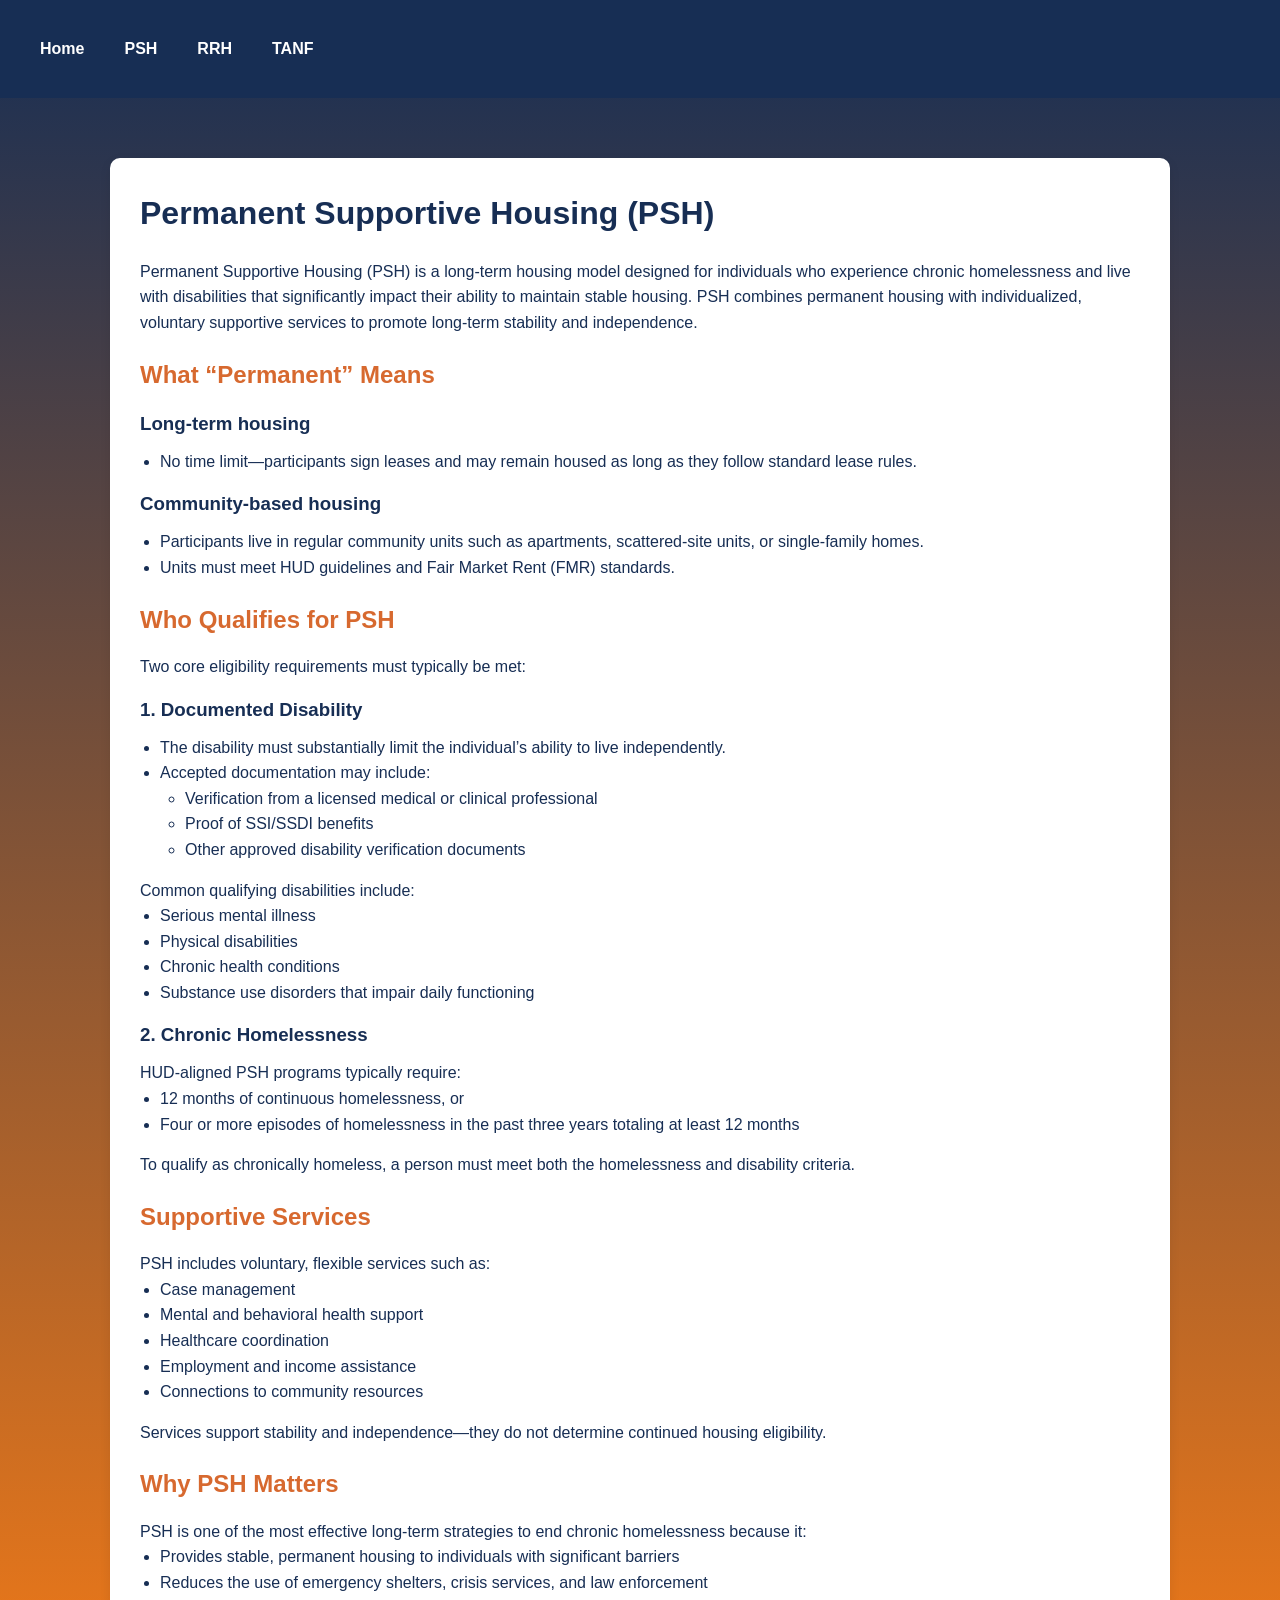
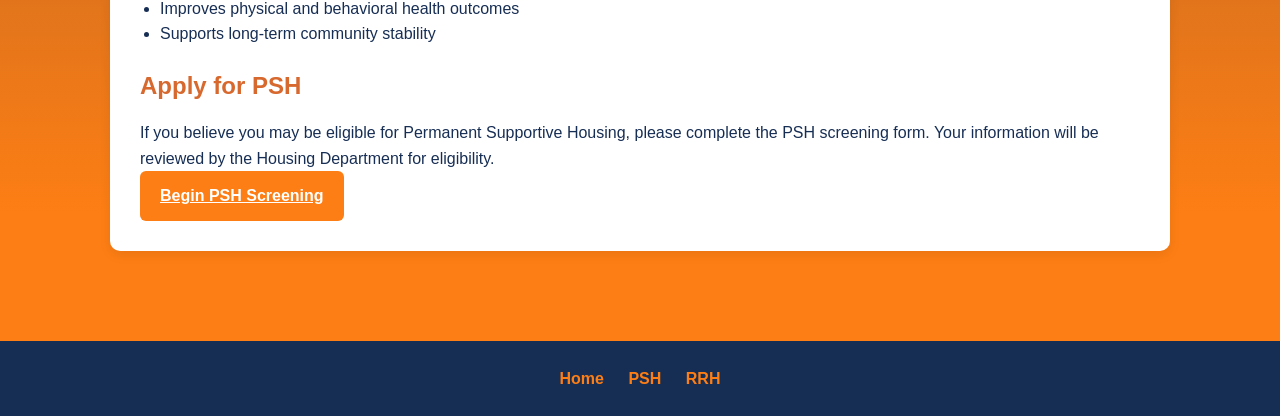
==== PSH.html @ 9a1a0d27 "upload one" ====
<!DOCTYPE html>
<html lang="en">
<head>
    <meta charset="UTF-8" />
    <meta name="viewport" content="width=device-width, initial-scale=1.0" />
    <title>Permanent Supportive Housing (PSH)</title>
    <link rel="stylesheet" href="styles.css" />
</head>

<body>

<!-- NAVIGATION -->
<nav>
    <a href="index.html">Home</a>
    <a href="PSH.html">PSH</a>
    <a href="RRH.html">RRH</a>
    <a href="TANF.html">TANF</a>
</nav>

<div class="container">

    <div class="card">

        <h1>Permanent Supportive Housing (PSH)</h1>

        <p>
            Permanent Supportive Housing (PSH) is a long‑term housing model designed for individuals 
            who experience chronic homelessness and live with disabilities that significantly impact 
            their ability to maintain stable housing. PSH combines permanent housing with individualized, 
            voluntary supportive services to promote long‑term stability and independence.
        </p>

        <h2>What “Permanent” Means</h2>

        <h3>Long‑term housing</h3>
        <ul>
            <li>No time limit—participants sign leases and may remain housed as long as they follow standard lease rules.</li>
        </ul>

        <h3>Community‑based housing</h3>
        <ul>
            <li>Participants live in regular community units such as apartments, scattered‑site units, or single‑family homes.</li>
            <li>Units must meet HUD guidelines and Fair Market Rent (FMR) standards.</li>
        </ul>

        <h2>Who Qualifies for PSH</h2>
        <p>Two core eligibility requirements must typically be met:</p>

        <h3>1. Documented Disability</h3>
        <ul>
            <li>The disability must substantially limit the individual’s ability to live independently.</li>
            <li>Accepted documentation may include:</li>
            <ul>
                <li>Verification from a licensed medical or clinical professional</li>
                <li>Proof of SSI/SSDI benefits</li>
                <li>Other approved disability verification documents</li>
            </ul>
        </ul>

        <p>Common qualifying disabilities include:</p>
        <ul>
            <li>Serious mental illness</li>
            <li>Physical disabilities</li>
            <li>Chronic health conditions</li>
            <li>Substance use disorders that impair daily functioning</li>
        </ul>

        <h3>2. Chronic Homelessness</h3>
        <p>HUD-aligned PSH programs typically require:</p>
        <ul>
            <li>12 months of continuous homelessness, or</li>
            <li>Four or more episodes of homelessness in the past three years totaling at least 12 months</li>
        </ul>
        <p>
            To qualify as chronically homeless, a person must meet both the homelessness and disability criteria.
        </p>

        <h2>Supportive Services</h2>
        <p>PSH includes voluntary, flexible services such as:</p>
        <ul>
            <li>Case management</li>
            <li>Mental and behavioral health support</li>
            <li>Healthcare coordination</li>
            <li>Employment and income assistance</li>
            <li>Connections to community resources</li>
        </ul>
        <p>
            Services support stability and independence—they do not determine continued housing eligibility.
        </p>

        <h2>Why PSH Matters</h2>
        <p>PSH is one of the most effective long‑term strategies to end chronic homelessness because it:</p>
        <ul>
            <li>Provides stable, permanent housing to individuals with significant barriers</li>
            <li>Reduces the use of emergency shelters, crisis services, and law enforcement</li>
            <li>Improves physical and behavioral health outcomes</li>
            <li>Supports long‑term community stability</li>
        </ul>

        <h2>Apply for PSH</h2>
        <p>
            If you believe you may be eligible for Permanent Supportive Housing, please complete the PSH screening form. 
            Your information will be reviewed by the Housing Department for eligibility.
        </p>

        <p><a href="pshscreening.html" class="submit-btn" style="display:inline-block;">Begin PSH Screening</a></p>

    </div>
</div>

<!-- FOOTER -->
<footer>
    <div class="footer-links">
        <a href="index.html">Home</a>
        <a href="PSH.html">PSH</a>
        <a href="RRH.html">RRH</a>
        <a href="TANF
---- styles.css ----
* {
    margin: 0;
    padding: 0;
    box-sizing: border-box;
}

 body {
    font-family: 'Inter', 'Roboto', 'Open Sans', sans-serif;
    background: linear-gradient(to bottom, #172e54 0%, rgb(253, 126, 20)90%);
    color: #172e54;
    line-height: 1.6;
    
}


.container {
    max-width: 1100px;
    margin: 40px auto;
    padding: 20px;
}


nav {
    width: 100%;
    display: flex;
    background: #172e54;
    border: 20px bottom rgb(253, 126, 20);
    padding:  20px;
    text-align: center;
}

nav a {
    color: white;
    padding: 16px 20px;
    text-decoration: none;
    font-weight: 600;
    transition: 0.2s;
}

nav a:hover {
    background: rgb(253, 126, 20);
}


.card {
    background: #ffffff;
    padding: 30px;
    border-radius: 10px;
    margin-bottom: 30px;
    box-shadow: 0 4px 12px rgba(0,0,0,0.08);
}


h1 {
    color: #172e54;
    margin-bottom: 20px;
    font-size: 2rem;
}

h2 {
    color: rgba(215, 105, 47, 1);
    margin-bottom: 15px;
    margin-top: 20px;
}

h3 {
    color: #172e54;
    margin: 15px 0 10px;
}


ul {
    margin-left: 20px;
    margin-bottom: 15px;
}

ul ul {
    margin-left: 25px;
}


form {
    background: #fff;
    padding: 25px;
    border-radius: 10px;
    box-shadow: 0 4px 12px rgba(0,0,0,0.08);
}

.form-group {
    margin-bottom: 20px;
}

label {
    font-weight: 600;
    display: block;
    margin-bottom: 5px;
}

input, select, textarea {
    width: 100%;
    padding: 10px;
    border: 1px solid #c9c9c9;
    border-radius: 6px;
    font-size: 1rem;
}

textarea {
    min-height: 110px;
}

.radio-group, .checkbox-group {
    display: flex;
    flex-direction: column;
    gap: 8px;
}

.submit-btn {
    background: rgb(253,126,20);
    color: white;
    padding: 12px 20px;
    border: none;
    border-radius: 6px;
    font-size: 1rem;
    cursor: pointer;
    font-weight: bold;
    transition: 0.2s;
}

.submit-btn:hover {
    background: rgba(215,105,47,1);
}


.success-message {
    display: none;
    background: rgb(231,154,9);
    color: white;
    padding: 15px;
    margin-top: 20px;
    border-radius: 6px;
    font-weight: bold;
}


footer {
    background: #172e54;
    color: white;
    text-align: center;
    padding: 25px 15px;
    margin-top: 40px;
}

footer .footer-links a {
    color: rgb(253,126,20);
    margin: 0 10px;
    text-decoration: none;
    font-weight: 600;
}

footer .footer-links a:hover {
    color: rgb(231,154,9);
}

footer p {
    margin-top: 15px;
    font-size: 0.9rem;
}


@media (max-width: 700px) {
    .container {
        margin: 40px;
    }

    nav {
        flex-direction: column;
    }

    nav a {
        padding: 25px;
        text-align: center;
    }
}
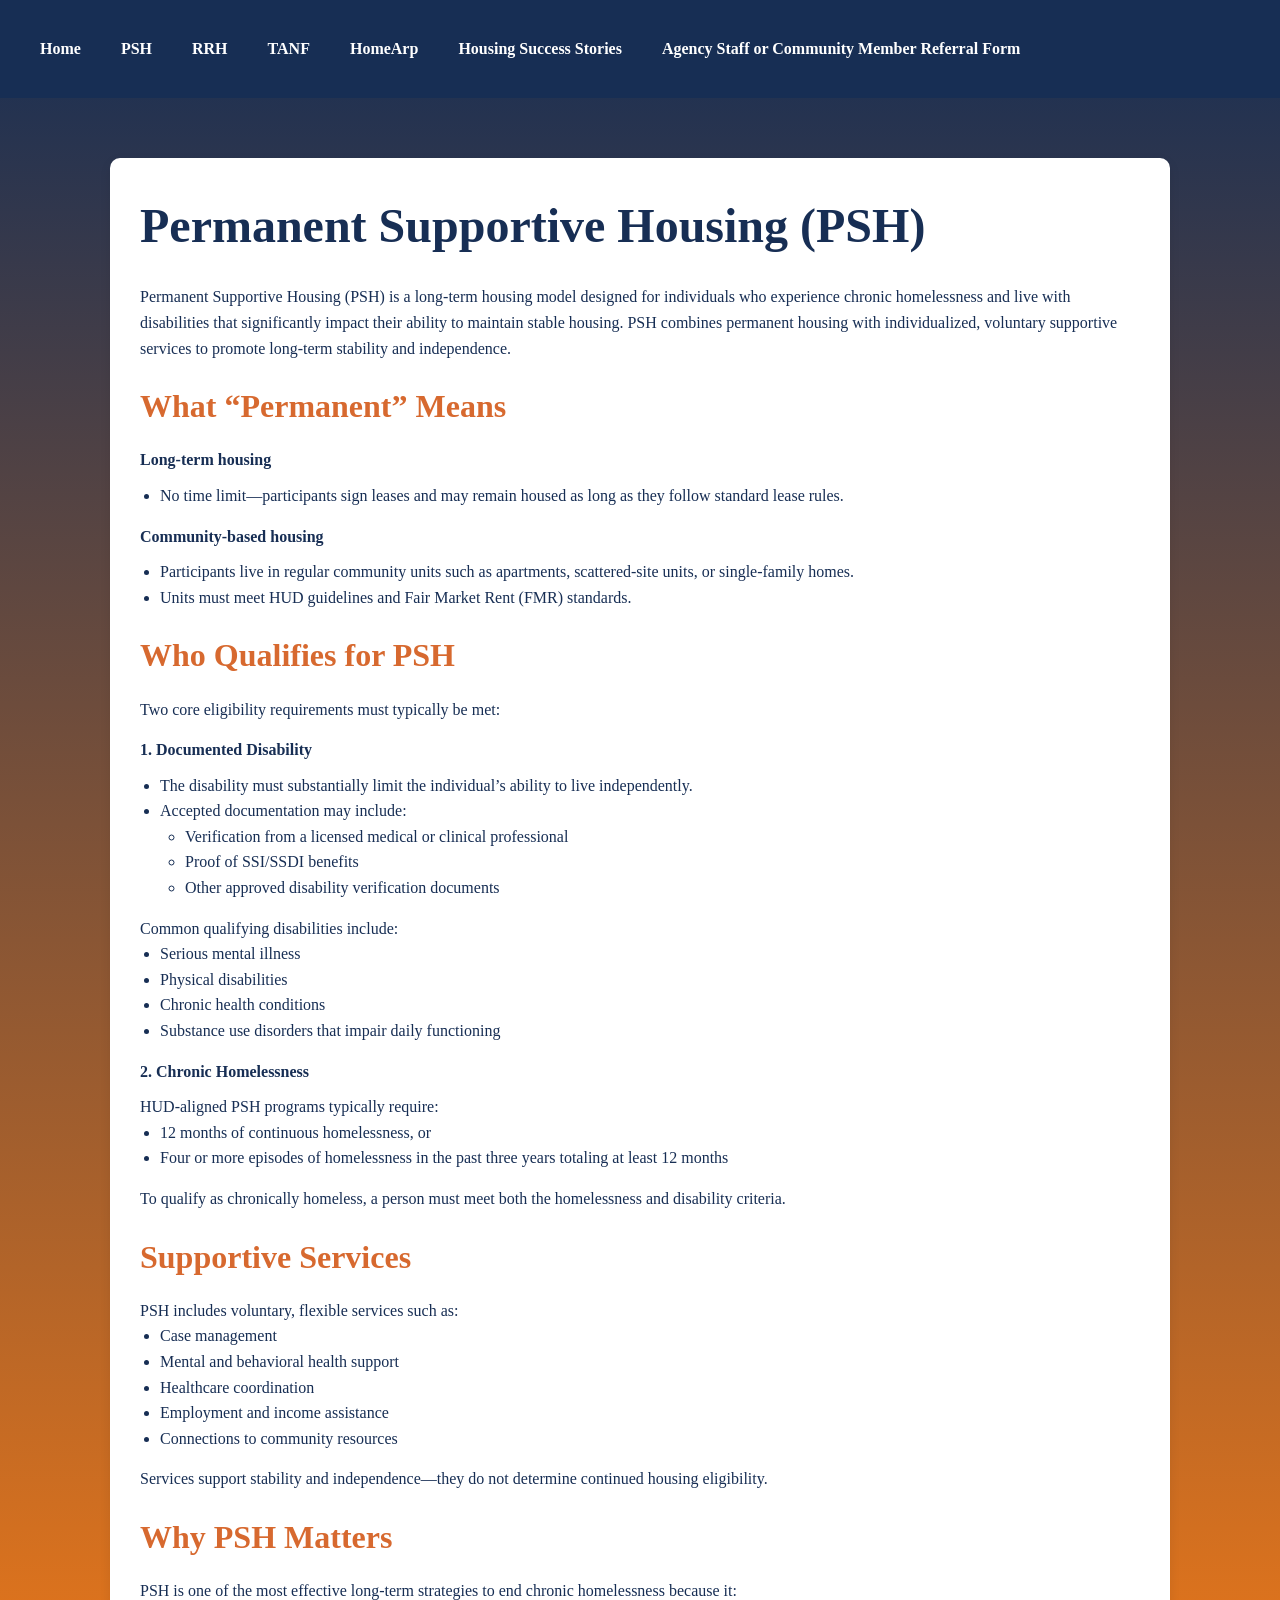
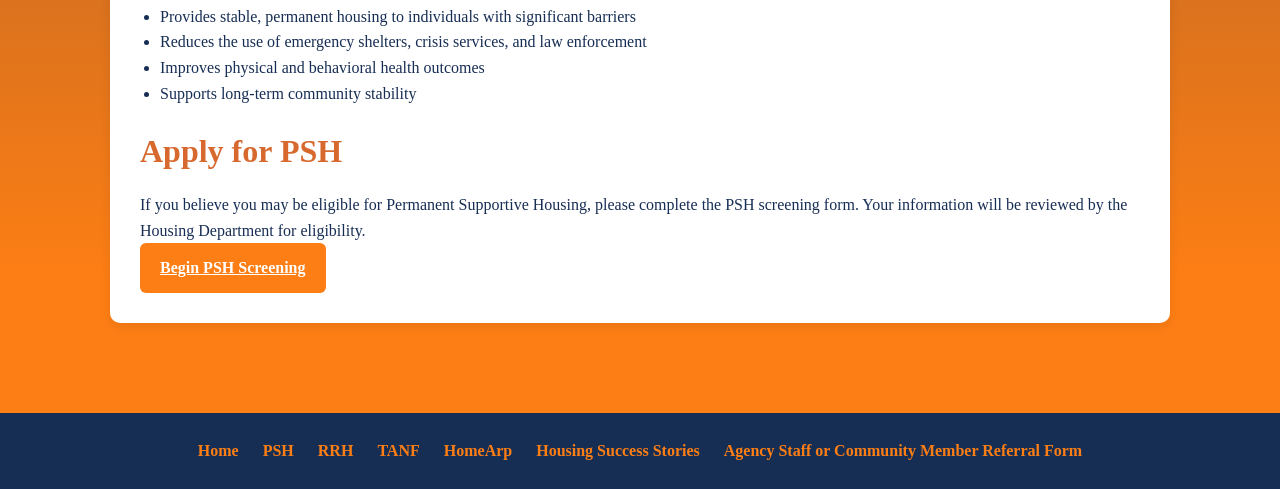
==== commit ca79cf62: "added ha and ss" ====
--- a/PSH.html
+++ b/PSH.html
@@ -8,13 +8,16 @@
 </head>
 
 <body>
+ 
 
-<!-- NAVIGATION -->
 <nav>
     <a href="index.html">Home</a>
     <a href="PSH.html">PSH</a>
     <a href="RRH.html">RRH</a>
     <a href="TANF.html">TANF</a>
+    <a href="homearp.html">HomeArp</a>
+    <a href="Sucess.html">Housing Success Stories</a>
+    <a href="staffreferral.html"> Agency Staff or Community Member Referral Form</a>
 </nav>
 
 <div class="container">
@@ -108,10 +111,13 @@
     </div>
 </div>
 
-<!-- FOOTER -->
 <footer>
-    <div class="footer-links">
-        <a href="index.html">Home</a>
-        <a href="PSH.html">PSH</a>
-        <a href="RRH.html">RRH</a>
-        <a href="TANF
+     <div class="footer-links">
+    <a href="index.html">Home</a>
+    <a href="PSH.html">PSH</a>
+    <a href="RRH.html">RRH</a>
+    <a href="TANF.html">TANF</a>
+    <a href="homearp.html">HomeArp</a>
+    <a href="Sucess.html">Housing Success Stories</a>
+    <a href="staffreferral.html"> Agency Staff or Community Member Referral Form</a>
+    </div>
--- a/styles.css
+++ b/styles.css
@@ -6,7 +6,7 @@
 }
 
  body {
-    font-family: 'Inter', 'Roboto', 'Open Sans', sans-serif;
+    font-family:'Times New Roman', Times, serif;
     background: linear-gradient(to bottom, #172e54 0%, rgb(253, 126, 20)90%);
     color: #172e54;
     line-height: 1.6;
@@ -55,18 +55,20 @@
 h1 {
     color: #172e54;
     margin-bottom: 20px;
-    font-size: 2rem;
+    font-size: 3rem;
 }
 
 h2 {
     color: rgba(215, 105, 47, 1);
     margin-bottom: 15px;
     margin-top: 20px;
+    font-size: 2rem;
 }
 
 h3 {
     color: #172e54;
     margin: 15px 0 10px;
+    font-size: 1rem;
 }
 
 
